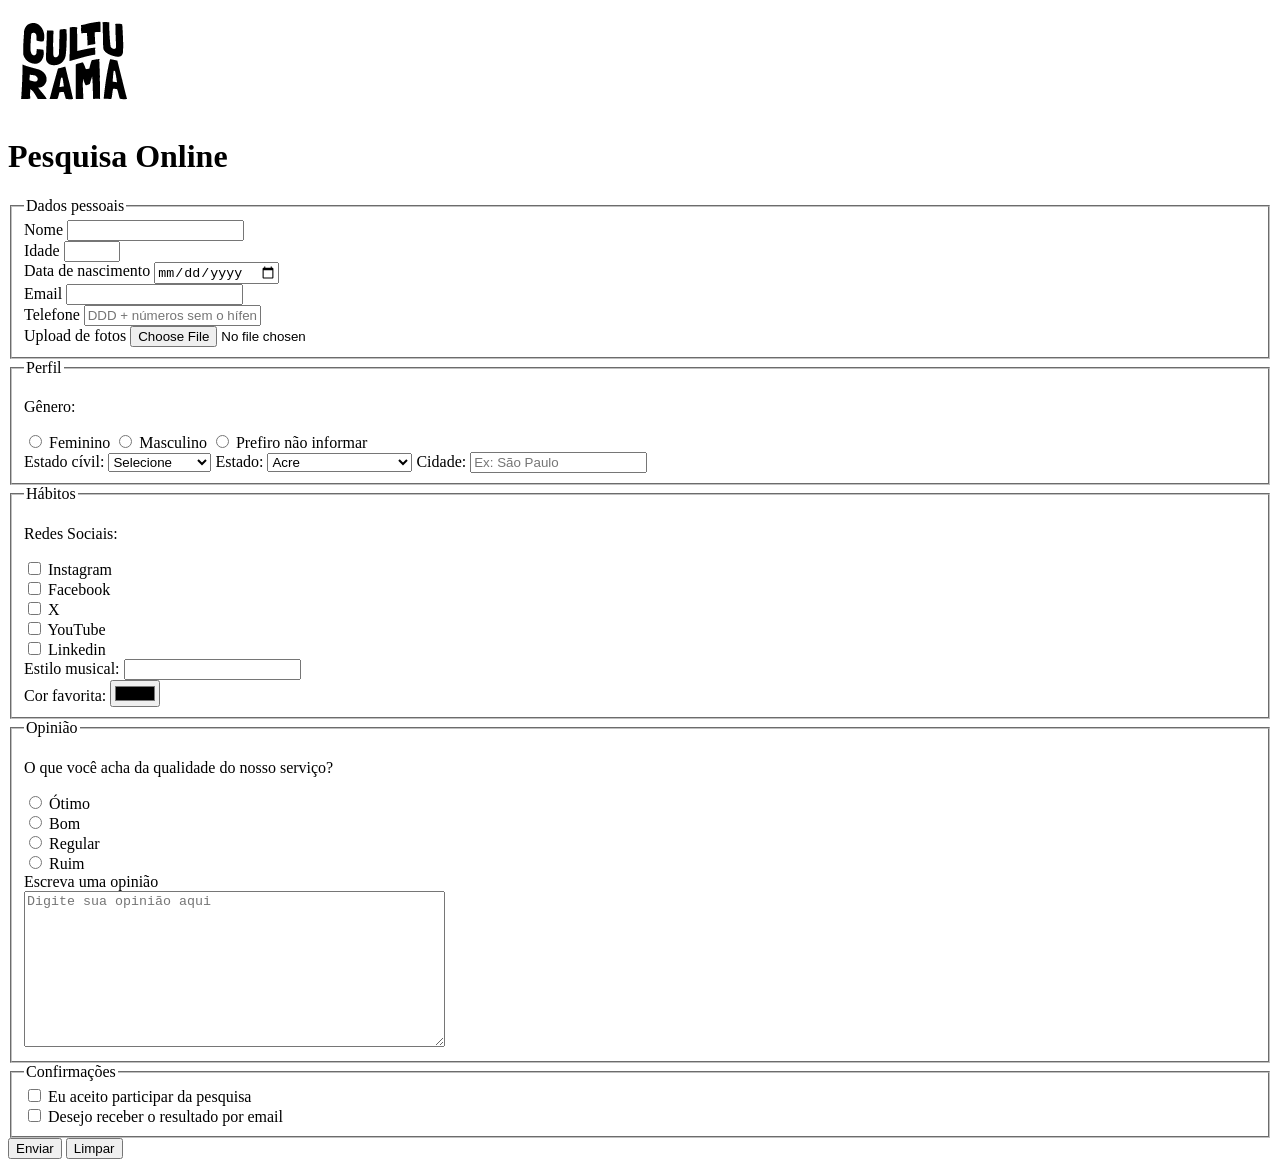
==== index.html @ f72132d5 "Adiciona familias de fontes" ====
<!DOCTYPE html>
<html lang="pt-br">

<head>
    <meta charset="UTF-8">
    <meta name="viewport" content="width=device-width, initial-scale=1.0">
    <link rel="icon" href="img/culturama-favico.png">
    <link rel="stylesheet" href="css/style.css">
    <link rel="preconnect" href="https://fonts.googleapis.com">
    <link rel="preconnect" href="https://fonts.gstatic.com" crossorigin>
    <link href="https://fonts.googleapis.com/css2?family=Fjalla+One&family=Work+Sans&display=swap" rel="stylesheet">
    <title>Pesquisa Cultura</title>
</head>

<body>
    <header>
        <img src="img/logo-culturama.png" alt="logo culturama">
        <h1>Pesquisa Online</h1>
    </header>
    <section>
        <form action="" method="get">
            <fieldset>
                <legend>Dados pessoais</legend>
                <label for="name">Nome</label>
                <input id="name" type="text" name="userName" required>
                <br>
                <label for="age">Idade</label>
                <input id="age" type="number" name="userAge" min="12" max="100" required>
                <br>
                <label for="brithDate">Data de nascimento</label>
                <input id="brithDate" type="date" name="userBrithDate">
                <br>
                <label for="email">Email</label>
                <input id="email" type="email" name="userEmail" required>
                <br>
                <label for="phoneNumber">Telefone</label>
                <input id="phoneNumber" type="tel" name="userPhoneNummber" pattern="[0-9] {11}"
                    placeholder="DDD + números sem o hífen e espaço">
                <br>
                <label for="image">Upload de fotos</label>
                <input id="image" type="file" accept="image/*" name="userImage">
                <br>
            </fieldset>

            <fieldset>
                <legend>Perfil</legend>

                <p>Gênero:</p>
                <input id="fem" type="radio" name="userGender" value="Feminino">
                <label for="fem">Feminino</label>

                <input id="masc" type="radio" name="userGender" value="Masculino">
                <label for="masc">Masculino</label>

                <input id="notInformed" type="radio" name="userGender" value="notInformed">
                <label for="notInformed">Prefiro não informar</label>
                <br>

                <label for="marialStatus">Estado cívil:</label>
                <select id="marialStatus" name="userMarialStatus">
                    <option value="notInformed">Selecione</option>
                    <option value="casado">Casado</option>
                    <option value="solteiro">Solteiro</option>
                    <option value="uniao estavel">União estavel</option>
                    <option value="divorciado">Divorciado</option>
                </select>
                <label for="state">Estado:</label>
                <select id="state" name="userState" required>
                    <option value="acre">Acre</option>
                    <option value="alagoas">Alagoas</option>
                    <option value="amapa">Amapá</option>
                    <option value="amazonas">Amazonas</option>
                    <option value="bahia">Bahia</option>
                    <option value="ceara">Ceará</option>
                    <option value="distritoFederal">Distrito Federal</option>
                    <option value="espiritoSanto">Espirito Santo</option>
                    <option value="goias">Goiás</option>
                    <option value="maranhao">Maranhão</option>
                    <option value="matoGrossoDoSul">Mato Grosso do Sul</option>
                    <option value="matoGrosso">Mato Grosso</option>
                    <option value="minasGerais">Minas Gerais</option>
                    <option value="para">Pará</option>
                    <option value="paraiba">Paraíba</option>
                    <option value="parana">Paraná</option>
                    <option value="pernambuco">Pernambuco</option>
                    <option value="piaui">Piauí</option>
                    <option value="rioDeJaneiro">Rio de Janeiro</option>
                    <option value="rioGrandeDoNorte">Rio Grande do Norte</option>
                    <option value="rioGrandeDoSul">Rio Grande do Sul</option>
                    <option value="rondonia">Rondônia</option>
                    <option value="roraima">Roraima</option>
                    <option value="santaCatarina">Santa Catarina</option>
                    <option value="saoPaulo">São Paulo</option>
                    <option value="sergipe">Sergipe</option>
                    <option value="tocantins">Tocantins</option>
                </select>

                <label for="city">Cidade:</label>
                <input id="city" type="text" id="userCity" name="userCity" autocomplete="address-level2"
                    placeholder="Ex: São Paulo" />
            </fieldset>

            <fieldset>
                <legend>Hábitos</legend>
                <p>Redes Sociais:</p>
                <input id="instagram" type="checkbox" name="social" value="instagram">
                <label for="instagram">Instagram</label>
                <br>
                <input id="facebook" type="checkbox" name="social" value="facebook">
                <label for="facebook">Facebook</label>
                <br>
                <input id="x" type="checkbox" name="social" value="x">
                <label for="x">X</label>
                <br>
                <input id="youTube" type="checkbox" name="social" value="youTube">
                <label for="youTube">YouTube</label>
                <br>
                <input id="linkedin" type="checkbox" name="social" value="linkedin">
                <label for="linkedin">Linkedin</label>
                <br>
                <label for="musicSytle">Estilo musical:</label>
                <input list="sytleTypes" id="musicSytle" type="text" name="userMusicSytle">
                <datalist id="sytleTypes">
                    <option value="Rock"></option>
                    <option value="Lofi"></option>
                    <option value="Pop"></option>
                    <option value="Samba"></option>
                </datalist>
                <br>
                <label for="favoriteColor">Cor favorita:</label>
                <input type="color" name="userFavoriteColor" id="favoriteColor">
            </fieldset>

            <fieldset>
                <legend>Opinião</legend>
                <p>O que você acha da qualidade do nosso serviço?</p>
                <input id="great" type="radio" name="userOpinion" value="Otimo">
                <label for="great">Ótimo</label>
                <br>
                <input id="good" type="radio" name="userOpinion" value="Bom">
                <label for="good">Bom</label>
                <br>
                <input id="regular" type="radio" name="userOpinion" value="Regular">
                <label for="regular">Regular</label><br>
                <input id="bad" type="radio" name="userOpinion" value="Ruim">
                <label for="bad">Ruim</label>
                <br>
                <label for="opinion">Escreva uma opinião</label>
                <br>
                <textarea name="userOpinion" id="opinion" rows="10" cols="50"
                    placeholder="Digite sua opinião aqui"></textarea>
            </fieldset>

            <fieldset>
                <legend>Confirmações</legend>
                <input type="checkbox" name="userLgpd" id="userLgpdTerm" value="accepted" required>
                <label for="userLgpdTerm">Eu aceito participar da pesquisa</label>
                <br>
                <input type="checkbox" name="getResult" id="userGetResult" value="accepted">
                <label for="userGetResult">Desejo receber o resultado por email</label>
            </fieldset>

            <button title="submit">Enviar</button>
            <button title="reset">Limpar</button>
        </form>
    </section>
</body>

</html>
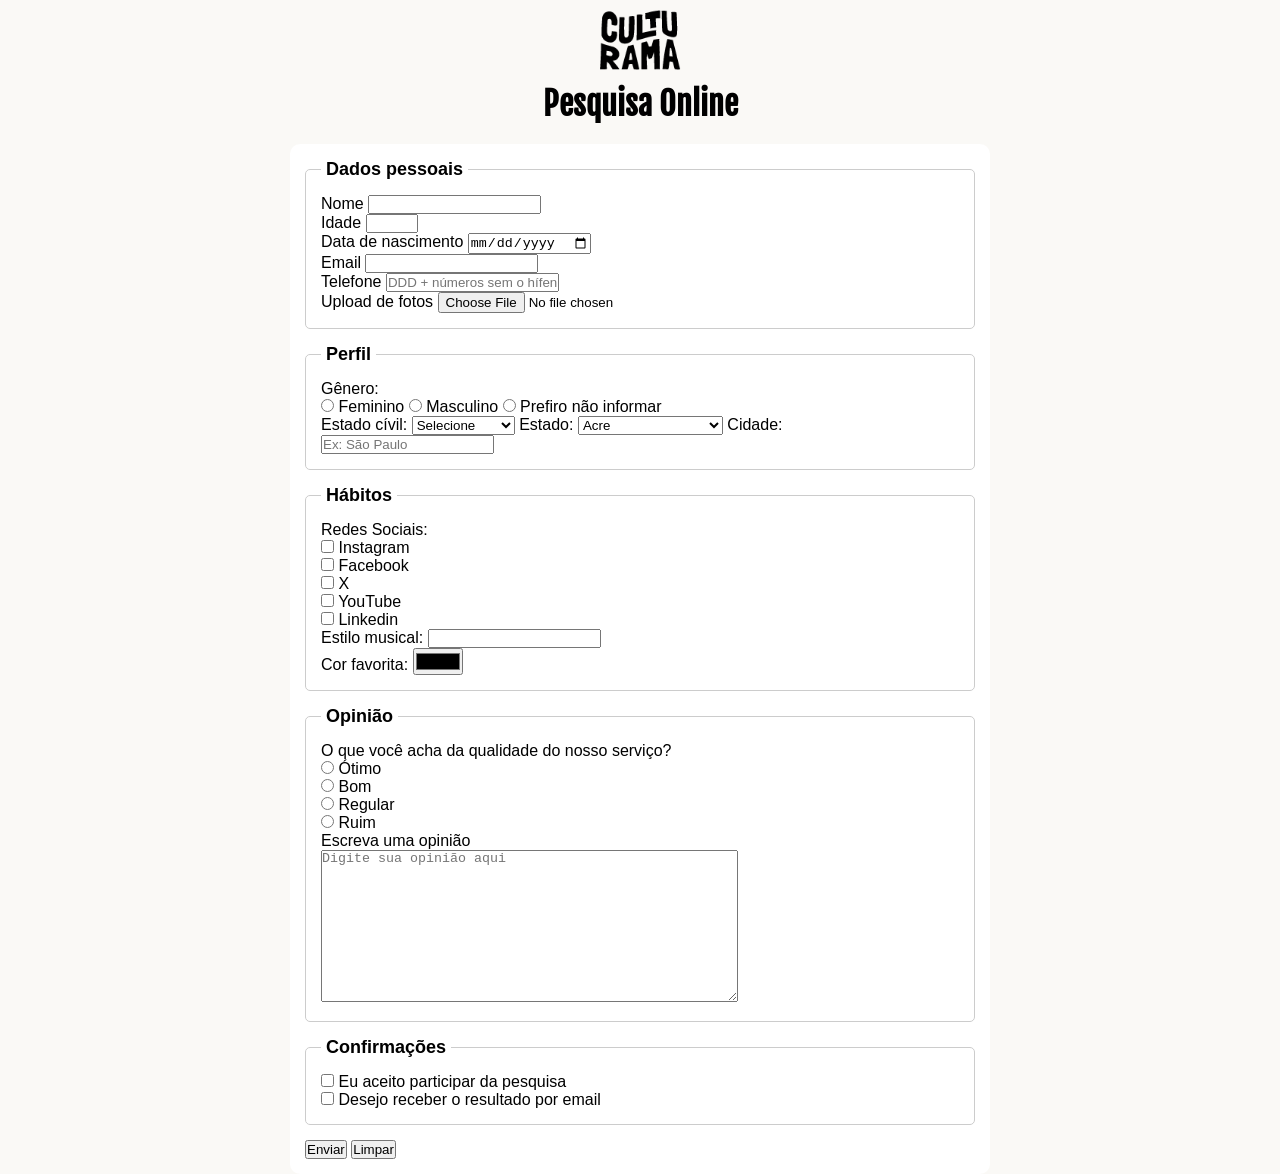
==== commit b9d495ac: "Estiliza o html" ====
--- a/index.html
+++ b/index.html
@@ -13,157 +13,159 @@
 </head>
 
 <body>
-    <header>
-        <img src="img/logo-culturama.png" alt="logo culturama">
-        <h1>Pesquisa Online</h1>
-    </header>
-    <section>
-        <form action="" method="get">
-            <fieldset>
-                <legend>Dados pessoais</legend>
-                <label for="name">Nome</label>
-                <input id="name" type="text" name="userName" required>
-                <br>
-                <label for="age">Idade</label>
-                <input id="age" type="number" name="userAge" min="12" max="100" required>
-                <br>
-                <label for="brithDate">Data de nascimento</label>
-                <input id="brithDate" type="date" name="userBrithDate">
-                <br>
-                <label for="email">Email</label>
-                <input id="email" type="email" name="userEmail" required>
-                <br>
-                <label for="phoneNumber">Telefone</label>
-                <input id="phoneNumber" type="tel" name="userPhoneNummber" pattern="[0-9] {11}"
-                    placeholder="DDD + números sem o hífen e espaço">
-                <br>
-                <label for="image">Upload de fotos</label>
-                <input id="image" type="file" accept="image/*" name="userImage">
-                <br>
-            </fieldset>
+    <main>
+        <header>
+            <img src="img/logo-culturama.png" alt="logo culturama">
+            <h1>Pesquisa Online</h1>
+        </header>
+        <section>
+            <form action="" method="get">
+                <fieldset>
+                    <legend>Dados pessoais</legend>
+                    <label for="name">Nome</label>
+                    <input id="name" type="text" name="userName" required>
+                    <br>
+                    <label for="age">Idade</label>
+                    <input id="age" type="number" name="userAge" min="12" max="100" required>
+                    <br>
+                    <label for="brithDate">Data de nascimento</label>
+                    <input id="brithDate" type="date" name="userBrithDate">
+                    <br>
+                    <label for="email">Email</label>
+                    <input id="email" type="email" name="userEmail" required>
+                    <br>
+                    <label for="phoneNumber">Telefone</label>
+                    <input id="phoneNumber" type="tel" name="userPhoneNummber" pattern="[0-9] {11}"
+                        placeholder="DDD + números sem o hífen e espaço">
+                    <br>
+                    <label for="image">Upload de fotos</label>
+                    <input id="image" type="file" accept="image/*" name="userImage">
+                    <br>
+                </fieldset>
 
-            <fieldset>
-                <legend>Perfil</legend>
+                <fieldset>
+                    <legend>Perfil</legend>
 
-                <p>Gênero:</p>
-                <input id="fem" type="radio" name="userGender" value="Feminino">
-                <label for="fem">Feminino</label>
+                    <p>Gênero:</p>
+                    <input id="fem" type="radio" name="userGender" value="Feminino">
+                    <label for="fem">Feminino</label>
 
-                <input id="masc" type="radio" name="userGender" value="Masculino">
-                <label for="masc">Masculino</label>
+                    <input id="masc" type="radio" name="userGender" value="Masculino">
+                    <label for="masc">Masculino</label>
 
-                <input id="notInformed" type="radio" name="userGender" value="notInformed">
-                <label for="notInformed">Prefiro não informar</label>
-                <br>
+                    <input id="notInformed" type="radio" name="userGender" value="notInformed">
+                    <label for="notInformed">Prefiro não informar</label>
+                    <br>
 
-                <label for="marialStatus">Estado cívil:</label>
-                <select id="marialStatus" name="userMarialStatus">
-                    <option value="notInformed">Selecione</option>
-                    <option value="casado">Casado</option>
-                    <option value="solteiro">Solteiro</option>
-                    <option value="uniao estavel">União estavel</option>
-                    <option value="divorciado">Divorciado</option>
-                </select>
-                <label for="state">Estado:</label>
-                <select id="state" name="userState" required>
-                    <option value="acre">Acre</option>
-                    <option value="alagoas">Alagoas</option>
-                    <option value="amapa">Amapá</option>
-                    <option value="amazonas">Amazonas</option>
-                    <option value="bahia">Bahia</option>
-                    <option value="ceara">Ceará</option>
-                    <option value="distritoFederal">Distrito Federal</option>
-                    <option value="espiritoSanto">Espirito Santo</option>
-                    <option value="goias">Goiás</option>
-                    <option value="maranhao">Maranhão</option>
-                    <option value="matoGrossoDoSul">Mato Grosso do Sul</option>
-                    <option value="matoGrosso">Mato Grosso</option>
-                    <option value="minasGerais">Minas Gerais</option>
-                    <option value="para">Pará</option>
-                    <option value="paraiba">Paraíba</option>
-                    <option value="parana">Paraná</option>
-                    <option value="pernambuco">Pernambuco</option>
-                    <option value="piaui">Piauí</option>
-                    <option value="rioDeJaneiro">Rio de Janeiro</option>
-                    <option value="rioGrandeDoNorte">Rio Grande do Norte</option>
-                    <option value="rioGrandeDoSul">Rio Grande do Sul</option>
-                    <option value="rondonia">Rondônia</option>
-                    <option value="roraima">Roraima</option>
-                    <option value="santaCatarina">Santa Catarina</option>
-                    <option value="saoPaulo">São Paulo</option>
-                    <option value="sergipe">Sergipe</option>
-                    <option value="tocantins">Tocantins</option>
-                </select>
+                    <label for="marialStatus">Estado cívil:</label>
+                    <select id="marialStatus" name="userMarialStatus">
+                        <option value="notInformed">Selecione</option>
+                        <option value="casado">Casado</option>
+                        <option value="solteiro">Solteiro</option>
+                        <option value="uniao estavel">União estavel</option>
+                        <option value="divorciado">Divorciado</option>
+                    </select>
+                    <label for="state">Estado:</label>
+                    <select id="state" name="userState" required>
+                        <option value="acre">Acre</option>
+                        <option value="alagoas">Alagoas</option>
+                        <option value="amapa">Amapá</option>
+                        <option value="amazonas">Amazonas</option>
+                        <option value="bahia">Bahia</option>
+                        <option value="ceara">Ceará</option>
+                        <option value="distritoFederal">Distrito Federal</option>
+                        <option value="espiritoSanto">Espirito Santo</option>
+                        <option value="goias">Goiás</option>
+                        <option value="maranhao">Maranhão</option>
+                        <option value="matoGrossoDoSul">Mato Grosso do Sul</option>
+                        <option value="matoGrosso">Mato Grosso</option>
+                        <option value="minasGerais">Minas Gerais</option>
+                        <option value="para">Pará</option>
+                        <option value="paraiba">Paraíba</option>
+                        <option value="parana">Paraná</option>
+                        <option value="pernambuco">Pernambuco</option>
+                        <option value="piaui">Piauí</option>
+                        <option value="rioDeJaneiro">Rio de Janeiro</option>
+                        <option value="rioGrandeDoNorte">Rio Grande do Norte</option>
+                        <option value="rioGrandeDoSul">Rio Grande do Sul</option>
+                        <option value="rondonia">Rondônia</option>
+                        <option value="roraima">Roraima</option>
+                        <option value="santaCatarina">Santa Catarina</option>
+                        <option value="saoPaulo">São Paulo</option>
+                        <option value="sergipe">Sergipe</option>
+                        <option value="tocantins">Tocantins</option>
+                    </select>
 
-                <label for="city">Cidade:</label>
-                <input id="city" type="text" id="userCity" name="userCity" autocomplete="address-level2"
-                    placeholder="Ex: São Paulo" />
-            </fieldset>
+                    <label for="city">Cidade:</label>
+                    <input id="city" type="text" id="userCity" name="userCity" autocomplete="address-level2"
+                        placeholder="Ex: São Paulo" />
+                </fieldset>
 
-            <fieldset>
-                <legend>Hábitos</legend>
-                <p>Redes Sociais:</p>
-                <input id="instagram" type="checkbox" name="social" value="instagram">
-                <label for="instagram">Instagram</label>
-                <br>
-                <input id="facebook" type="checkbox" name="social" value="facebook">
-                <label for="facebook">Facebook</label>
-                <br>
-                <input id="x" type="checkbox" name="social" value="x">
-                <label for="x">X</label>
-                <br>
-                <input id="youTube" type="checkbox" name="social" value="youTube">
-                <label for="youTube">YouTube</label>
-                <br>
-                <input id="linkedin" type="checkbox" name="social" value="linkedin">
-                <label for="linkedin">Linkedin</label>
-                <br>
-                <label for="musicSytle">Estilo musical:</label>
-                <input list="sytleTypes" id="musicSytle" type="text" name="userMusicSytle">
-                <datalist id="sytleTypes">
-                    <option value="Rock"></option>
-                    <option value="Lofi"></option>
-                    <option value="Pop"></option>
-                    <option value="Samba"></option>
-                </datalist>
-                <br>
-                <label for="favoriteColor">Cor favorita:</label>
-                <input type="color" name="userFavoriteColor" id="favoriteColor">
-            </fieldset>
+                <fieldset>
+                    <legend>Hábitos</legend>
+                    <p>Redes Sociais:</p>
+                    <input id="instagram" type="checkbox" name="social" value="instagram">
+                    <label for="instagram">Instagram</label>
+                    <br>
+                    <input id="facebook" type="checkbox" name="social" value="facebook">
+                    <label for="facebook">Facebook</label>
+                    <br>
+                    <input id="x" type="checkbox" name="social" value="x">
+                    <label for="x">X</label>
+                    <br>
+                    <input id="youTube" type="checkbox" name="social" value="youTube">
+                    <label for="youTube">YouTube</label>
+                    <br>
+                    <input id="linkedin" type="checkbox" name="social" value="linkedin">
+                    <label for="linkedin">Linkedin</label>
+                    <br>
+                    <label for="musicSytle">Estilo musical:</label>
+                    <input list="sytleTypes" id="musicSytle" type="text" name="userMusicSytle">
+                    <datalist id="sytleTypes">
+                        <option value="Rock"></option>
+                        <option value="Lofi"></option>
+                        <option value="Pop"></option>
+                        <option value="Samba"></option>
+                    </datalist>
+                    <br>
+                    <label for="favoriteColor">Cor favorita:</label>
+                    <input type="color" name="userFavoriteColor" id="favoriteColor">
+                </fieldset>
 
-            <fieldset>
-                <legend>Opinião</legend>
-                <p>O que você acha da qualidade do nosso serviço?</p>
-                <input id="great" type="radio" name="userOpinion" value="Otimo">
-                <label for="great">Ótimo</label>
-                <br>
-                <input id="good" type="radio" name="userOpinion" value="Bom">
-                <label for="good">Bom</label>
-                <br>
-                <input id="regular" type="radio" name="userOpinion" value="Regular">
-                <label for="regular">Regular</label><br>
-                <input id="bad" type="radio" name="userOpinion" value="Ruim">
-                <label for="bad">Ruim</label>
-                <br>
-                <label for="opinion">Escreva uma opinião</label>
-                <br>
-                <textarea name="userOpinion" id="opinion" rows="10" cols="50"
-                    placeholder="Digite sua opinião aqui"></textarea>
-            </fieldset>
+                <fieldset>
+                    <legend>Opinião</legend>
+                    <p>O que você acha da qualidade do nosso serviço?</p>
+                    <input id="great" type="radio" name="userOpinion" value="Otimo">
+                    <label for="great">Ótimo</label>
+                    <br>
+                    <input id="good" type="radio" name="userOpinion" value="Bom">
+                    <label for="good">Bom</label>
+                    <br>
+                    <input id="regular" type="radio" name="userOpinion" value="Regular">
+                    <label for="regular">Regular</label><br>
+                    <input id="bad" type="radio" name="userOpinion" value="Ruim">
+                    <label for="bad">Ruim</label>
+                    <br>
+                    <label for="opinion">Escreva uma opinião</label>
+                    <br>
+                    <textarea name="userOpinion" id="opinion" rows="10" cols="50"
+                        placeholder="Digite sua opinião aqui"></textarea>
+                </fieldset>
 
-            <fieldset>
-                <legend>Confirmações</legend>
-                <input type="checkbox" name="userLgpd" id="userLgpdTerm" value="accepted" required>
-                <label for="userLgpdTerm">Eu aceito participar da pesquisa</label>
-                <br>
-                <input type="checkbox" name="getResult" id="userGetResult" value="accepted">
-                <label for="userGetResult">Desejo receber o resultado por email</label>
-            </fieldset>
+                <fieldset>
+                    <legend>Confirmações</legend>
+                    <input type="checkbox" name="userLgpd" id="userLgpdTerm" value="accepted" required>
+                    <label for="userLgpdTerm">Eu aceito participar da pesquisa</label>
+                    <br>
+                    <input type="checkbox" name="getResult" id="userGetResult" value="accepted">
+                    <label for="userGetResult">Desejo receber o resultado por email</label>
+                </fieldset>
 
-            <button title="submit">Enviar</button>
-            <button title="reset">Limpar</button>
-        </form>
-    </section>
+                <button title="submit">Enviar</button>
+                <button title="reset">Limpar</button>
+            </form>
+        </section>
+    </main>
 </body>
 
 </html>
--- a/css/style.css
+++ b/css/style.css
@@ -0,0 +1,48 @@
+* {
+    padding: 0;
+    margin: 0;
+    box-sizing: border-box;
+}
+
+body {
+    background-color: #FAF9F6;
+    font-family: "Work Sans", sans-serif;
+}
+
+main {
+    width: 100%;
+    max-width: 700px;
+    margin: 0 auto;
+}
+
+header {
+    text-align: center;
+    margin-bottom: 20px;
+}
+
+img {
+    width: 100px;
+}
+
+h1 {
+    font-family: "Fjalla One", sans-serif;
+}
+
+form {
+    background-color: #ffffff;
+    padding: 15px;
+    border-radius: 10px;
+}
+
+fieldset {
+    padding: 15px;
+    border: 1px solid #cccccc;
+    border-radius: 5px;
+    margin-bottom: 15px;
+}
+
+legend {
+    font-weight: bold;
+    font-size: 18px;
+    padding: 0 5px;
+}
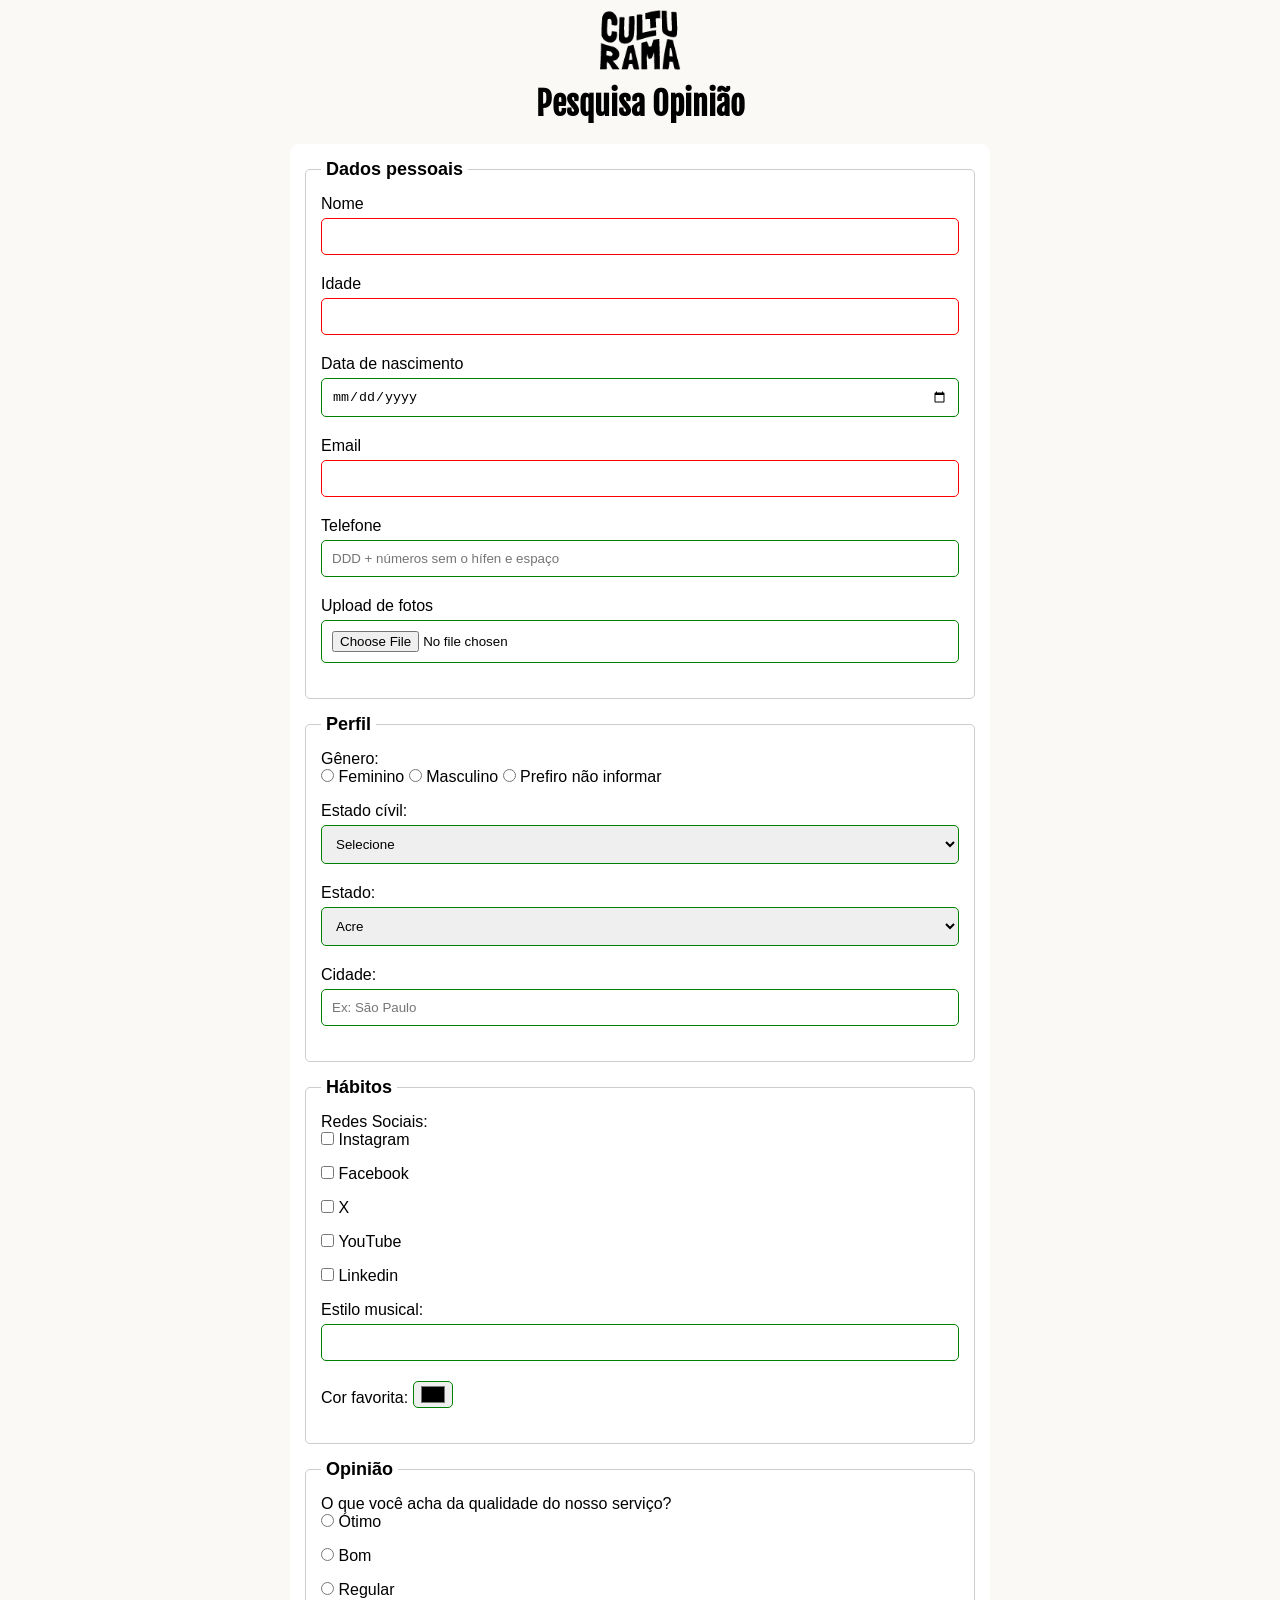
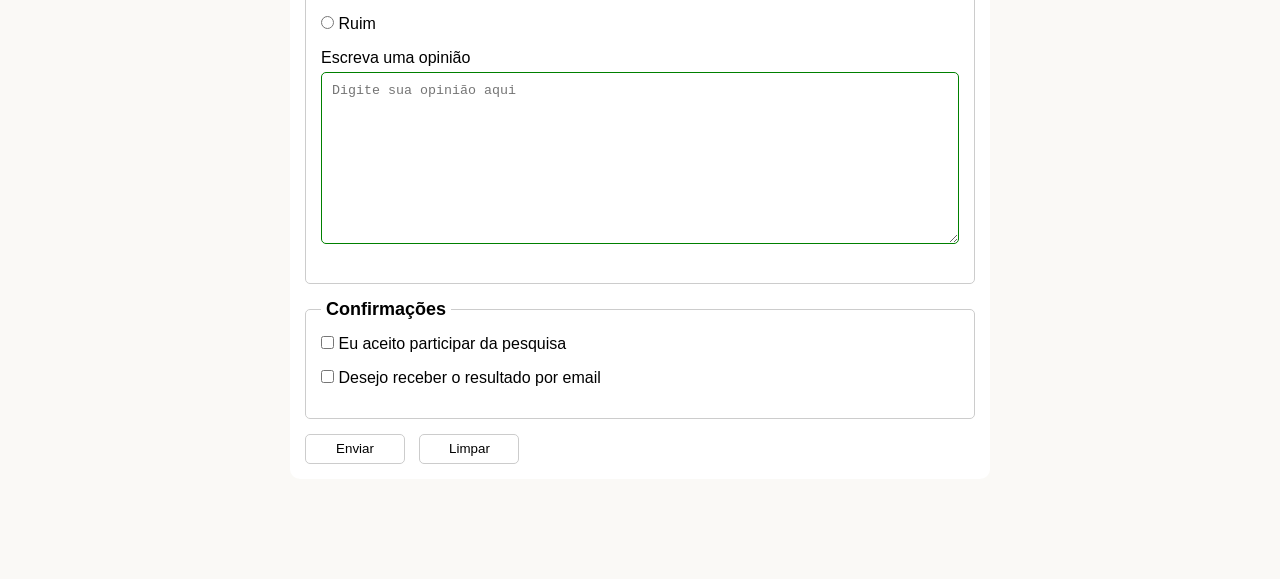
==== commit f3d26025: "Estiliza input, select, textarea e button" ====
--- a/index.html
+++ b/index.html
@@ -15,156 +15,156 @@
 <body>
     <main>
         <header>
-            <img src="img/logo-culturama.png" alt="logo culturama">
-            <h1>Pesquisa Online</h1>
-        </header>
-        <section>
-            <form action="" method="get">
-                <fieldset>
-                    <legend>Dados pessoais</legend>
-                    <label for="name">Nome</label>
-                    <input id="name" type="text" name="userName" required>
-                    <br>
-                    <label for="age">Idade</label>
-                    <input id="age" type="number" name="userAge" min="12" max="100" required>
-                    <br>
-                    <label for="brithDate">Data de nascimento</label>
-                    <input id="brithDate" type="date" name="userBrithDate">
-                    <br>
-                    <label for="email">Email</label>
-                    <input id="email" type="email" name="userEmail" required>
-                    <br>
-                    <label for="phoneNumber">Telefone</label>
-                    <input id="phoneNumber" type="tel" name="userPhoneNummber" pattern="[0-9] {11}"
-                        placeholder="DDD + números sem o hífen e espaço">
-                    <br>
-                    <label for="image">Upload de fotos</label>
-                    <input id="image" type="file" accept="image/*" name="userImage">
-                    <br>
-                </fieldset>
+        <img src="img/logo-culturama.png" alt="logo culturama">
+        <h1>Pesquisa Opinião</h1>
+    </header>
+    <section>
+        <form action="" method="get">
+            <fieldset>
+                <legend>Dados pessoais</legend>
+                <label for="name">Nome</label>
+                <input id="name" type="text" name="userName" required>
+                <br>
+                <label for="age">Idade</label>
+                <input id="age" type="number" name="userAge" min="12" max="100" required>
+                <br>
+                <label for="brithDate">Data de nascimento</label>
+                <input id="brithDate" type="date" name="userBrithDate">
+                <br>
+                <label for="email">Email</label>
+                <input id="email" type="email" name="userEmail" required>
+                <br>
+                <label for="phoneNumber">Telefone</label>
+                <input id="phoneNumber" type="tel" name="userPhoneNummber" pattern="[0-9] {11}"
+                    placeholder="DDD + números sem o hífen e espaço">
+                <br>
+                <label for="image">Upload de fotos</label>
+                <input id="image" type="file" accept="image/*" name="userImage">
+                <br>
+            </fieldset>
 
-                <fieldset>
-                    <legend>Perfil</legend>
+            <fieldset>
+                <legend>Perfil</legend>
 
-                    <p>Gênero:</p>
-                    <input id="fem" type="radio" name="userGender" value="Feminino">
-                    <label for="fem">Feminino</label>
+                <p>Gênero:</p>
+                <input id="fem" type="radio" name="userGender" value="Feminino">
+                <label for="fem">Feminino</label>
 
-                    <input id="masc" type="radio" name="userGender" value="Masculino">
-                    <label for="masc">Masculino</label>
+                <input id="masc" type="radio" name="userGender" value="Masculino">
+                <label for="masc">Masculino</label>
 
-                    <input id="notInformed" type="radio" name="userGender" value="notInformed">
-                    <label for="notInformed">Prefiro não informar</label>
-                    <br>
+                <input id="notInformed" type="radio" name="userGender" value="notInformed">
+                <label for="notInformed">Prefiro não informar</label>
+                <br>
 
-                    <label for="marialStatus">Estado cívil:</label>
-                    <select id="marialStatus" name="userMarialStatus">
-                        <option value="notInformed">Selecione</option>
-                        <option value="casado">Casado</option>
-                        <option value="solteiro">Solteiro</option>
-                        <option value="uniao estavel">União estavel</option>
-                        <option value="divorciado">Divorciado</option>
-                    </select>
-                    <label for="state">Estado:</label>
-                    <select id="state" name="userState" required>
-                        <option value="acre">Acre</option>
-                        <option value="alagoas">Alagoas</option>
-                        <option value="amapa">Amapá</option>
-                        <option value="amazonas">Amazonas</option>
-                        <option value="bahia">Bahia</option>
-                        <option value="ceara">Ceará</option>
-                        <option value="distritoFederal">Distrito Federal</option>
-                        <option value="espiritoSanto">Espirito Santo</option>
-                        <option value="goias">Goiás</option>
-                        <option value="maranhao">Maranhão</option>
-                        <option value="matoGrossoDoSul">Mato Grosso do Sul</option>
-                        <option value="matoGrosso">Mato Grosso</option>
-                        <option value="minasGerais">Minas Gerais</option>
-                        <option value="para">Pará</option>
-                        <option value="paraiba">Paraíba</option>
-                        <option value="parana">Paraná</option>
-                        <option value="pernambuco">Pernambuco</option>
-                        <option value="piaui">Piauí</option>
-                        <option value="rioDeJaneiro">Rio de Janeiro</option>
-                        <option value="rioGrandeDoNorte">Rio Grande do Norte</option>
-                        <option value="rioGrandeDoSul">Rio Grande do Sul</option>
-                        <option value="rondonia">Rondônia</option>
-                        <option value="roraima">Roraima</option>
-                        <option value="santaCatarina">Santa Catarina</option>
-                        <option value="saoPaulo">São Paulo</option>
-                        <option value="sergipe">Sergipe</option>
-                        <option value="tocantins">Tocantins</option>
-                    </select>
+                <label for="marialStatus">Estado cívil:</label>
+                <select id="marialStatus" name="userMarialStatus">
+                    <option value="notInformed">Selecione</option>
+                    <option value="casado">Casado</option>
+                    <option value="solteiro">Solteiro</option>
+                    <option value="uniao estavel">União estavel</option>
+                    <option value="divorciado">Divorciado</option>
+                </select>
+                <label for="state">Estado:</label>
+                <select id="state" name="userState" required>
+                    <option value="acre">Acre</option>
+                    <option value="alagoas">Alagoas</option>
+                    <option value="amapa">Amapá</option>
+                    <option value="amazonas">Amazonas</option>
+                    <option value="bahia">Bahia</option>
+                    <option value="ceara">Ceará</option>
+                    <option value="distritoFederal">Distrito Federal</option>
+                    <option value="espiritoSanto">Espirito Santo</option>
+                    <option value="goias">Goiás</option>
+                    <option value="maranhao">Maranhão</option>
+                    <option value="matoGrossoDoSul">Mato Grosso do Sul</option>
+                    <option value="matoGrosso">Mato Grosso</option>
+                    <option value="minasGerais">Minas Gerais</option>
+                    <option value="para">Pará</option>
+                    <option value="paraiba">Paraíba</option>
+                    <option value="parana">Paraná</option>
+                    <option value="pernambuco">Pernambuco</option>
+                    <option value="piaui">Piauí</option>
+                    <option value="rioDeJaneiro">Rio de Janeiro</option>
+                    <option value="rioGrandeDoNorte">Rio Grande do Norte</option>
+                    <option value="rioGrandeDoSul">Rio Grande do Sul</option>
+                    <option value="rondonia">Rondônia</option>
+                    <option value="roraima">Roraima</option>
+                    <option value="santaCatarina">Santa Catarina</option>
+                    <option value="saoPaulo">São Paulo</option>
+                    <option value="sergipe">Sergipe</option>
+                    <option value="tocantins">Tocantins</option>
+                </select>
 
-                    <label for="city">Cidade:</label>
-                    <input id="city" type="text" id="userCity" name="userCity" autocomplete="address-level2"
-                        placeholder="Ex: São Paulo" />
-                </fieldset>
+                <label for="city">Cidade:</label>
+                <input id="city" type="text" id="userCity" name="userCity" autocomplete="address-level2"
+                    placeholder="Ex: São Paulo" />
+            </fieldset>
 
-                <fieldset>
-                    <legend>Hábitos</legend>
-                    <p>Redes Sociais:</p>
-                    <input id="instagram" type="checkbox" name="social" value="instagram">
-                    <label for="instagram">Instagram</label>
-                    <br>
-                    <input id="facebook" type="checkbox" name="social" value="facebook">
-                    <label for="facebook">Facebook</label>
-                    <br>
-                    <input id="x" type="checkbox" name="social" value="x">
-                    <label for="x">X</label>
-                    <br>
-                    <input id="youTube" type="checkbox" name="social" value="youTube">
-                    <label for="youTube">YouTube</label>
-                    <br>
-                    <input id="linkedin" type="checkbox" name="social" value="linkedin">
-                    <label for="linkedin">Linkedin</label>
-                    <br>
-                    <label for="musicSytle">Estilo musical:</label>
-                    <input list="sytleTypes" id="musicSytle" type="text" name="userMusicSytle">
-                    <datalist id="sytleTypes">
-                        <option value="Rock"></option>
-                        <option value="Lofi"></option>
-                        <option value="Pop"></option>
-                        <option value="Samba"></option>
-                    </datalist>
-                    <br>
-                    <label for="favoriteColor">Cor favorita:</label>
-                    <input type="color" name="userFavoriteColor" id="favoriteColor">
-                </fieldset>
+            <fieldset>
+                <legend>Hábitos</legend>
+                <p>Redes Sociais:</p>
+                <input id="instagram" type="checkbox" name="social" value="instagram">
+                <label for="instagram">Instagram</label>
+                <br>
+                <input id="facebook" type="checkbox" name="social" value="facebook">
+                <label for="facebook">Facebook</label>
+                <br>
+                <input id="x" type="checkbox" name="social" value="x">
+                <label for="x">X</label>
+                <br>
+                <input id="youTube" type="checkbox" name="social" value="youTube">
+                <label for="youTube">YouTube</label>
+                <br>
+                <input id="linkedin" type="checkbox" name="social" value="linkedin">
+                <label for="linkedin">Linkedin</label>
+                <br>
+                <label for="musicSytle">Estilo musical:</label>
+                <input list="sytleTypes" id="musicSytle" type="text" name="userMusicSytle">
+                <datalist id="sytleTypes">
+                    <option value="Rock"></option>
+                    <option value="Lofi"></option>
+                    <option value="Pop"></option>
+                    <option value="Samba"></option>
+                </datalist>
+                <br>
+                <label for="favoriteColor">Cor favorita:</label>
+                <input type="color" name="userFavoriteColor" id="favoriteColor">
+            </fieldset>
 
-                <fieldset>
-                    <legend>Opinião</legend>
-                    <p>O que você acha da qualidade do nosso serviço?</p>
-                    <input id="great" type="radio" name="userOpinion" value="Otimo">
-                    <label for="great">Ótimo</label>
-                    <br>
-                    <input id="good" type="radio" name="userOpinion" value="Bom">
-                    <label for="good">Bom</label>
-                    <br>
-                    <input id="regular" type="radio" name="userOpinion" value="Regular">
-                    <label for="regular">Regular</label><br>
-                    <input id="bad" type="radio" name="userOpinion" value="Ruim">
-                    <label for="bad">Ruim</label>
-                    <br>
-                    <label for="opinion">Escreva uma opinião</label>
-                    <br>
-                    <textarea name="userOpinion" id="opinion" rows="10" cols="50"
-                        placeholder="Digite sua opinião aqui"></textarea>
-                </fieldset>
+            <fieldset>
+                <legend>Opinião</legend>
+                <p>O que você acha da qualidade do nosso serviço?</p>
+                <input id="great" type="radio" name="userOpinion" value="Otimo">
+                <label for="great">Ótimo</label>
+                <br>
+                <input id="good" type="radio" name="userOpinion" value="Bom">
+                <label for="good">Bom</label>
+                <br>
+                <input id="regular" type="radio" name="userOpinion" value="Regular">
+                <label for="regular">Regular</label><br>
+                <input id="bad" type="radio" name="userOpinion" value="Ruim">
+                <label for="bad">Ruim</label>
+                <br>
+                <label for="opinion">Escreva uma opinião</label>
+                <br>
+                <textarea name="userOpinion" id="opinion" rows="10" cols="50"
+                    placeholder="Digite sua opinião aqui"></textarea>
+            </fieldset>
 
-                <fieldset>
-                    <legend>Confirmações</legend>
-                    <input type="checkbox" name="userLgpd" id="userLgpdTerm" value="accepted" required>
-                    <label for="userLgpdTerm">Eu aceito participar da pesquisa</label>
-                    <br>
-                    <input type="checkbox" name="getResult" id="userGetResult" value="accepted">
-                    <label for="userGetResult">Desejo receber o resultado por email</label>
-                </fieldset>
+            <fieldset>
+                <legend>Confirmações</legend>
+                <input type="checkbox" name="userLgpd" id="userLgpdTerm" value="accepted" required>
+                <label for="userLgpdTerm">Eu aceito participar da pesquisa</label>
+                <br>
+                <input type="checkbox" name="getResult" id="userGetResult" value="accepted">
+                <label for="userGetResult">Desejo receber o resultado por email</label>
+            </fieldset>
 
-                <button title="submit">Enviar</button>
-                <button title="reset">Limpar</button>
-            </form>
-        </section>
+            <button title="submit">Enviar</button>
+            <button title="reset">Limpar</button>
+        </form>
+    </section>
     </main>
 </body>
 
--- a/css/style.css
+++ b/css/style.css
@@ -32,6 +32,7 @@
     background-color: #ffffff;
     padding: 15px;
     border-radius: 10px;
+    margin-bottom: 100px;
 }
 
 fieldset {
@@ -45,4 +46,65 @@
     font-weight: bold;
     font-size: 18px;
     padding: 0 5px;
+}
+
+label {
+    display: inline-block;
+    margin-bottom: 5px;
+}
+
+input,
+select,
+textarea {
+    width: 100%;
+    padding: 10px;
+    margin-bottom: 20px;
+    border: 1px solid #cccccc;
+    border-radius: 5px;
+}
+
+textarea {
+    min-height: 100px;
+}
+
+input[type="radio"],
+input[type="checkbox"] {
+    width: auto;
+}
+
+input[type="color"] {
+    width: 40px;
+    padding: 0 5px;
+}
+
+input:invalid,
+select:invalid,
+textarea:invalid {
+    border-color: red;
+}
+
+input:valid,
+select:valid,
+textarea:valid {
+    border-color: green;
+}
+
+button {
+    width: 100px;
+    height: 30px;
+    margin-right: 10px;
+    background-color: #ffffff;
+    border: 1px solid #cccccc;
+    border-radius: 5px;
+    cursor: pointer;
+}
+
+button:hover {
+    background-color: green;
+    color: #ffffff;
+}
+
+button[type="reset"]:hover {
+    background-color: orangered;
+    color: #ffffff;
 }
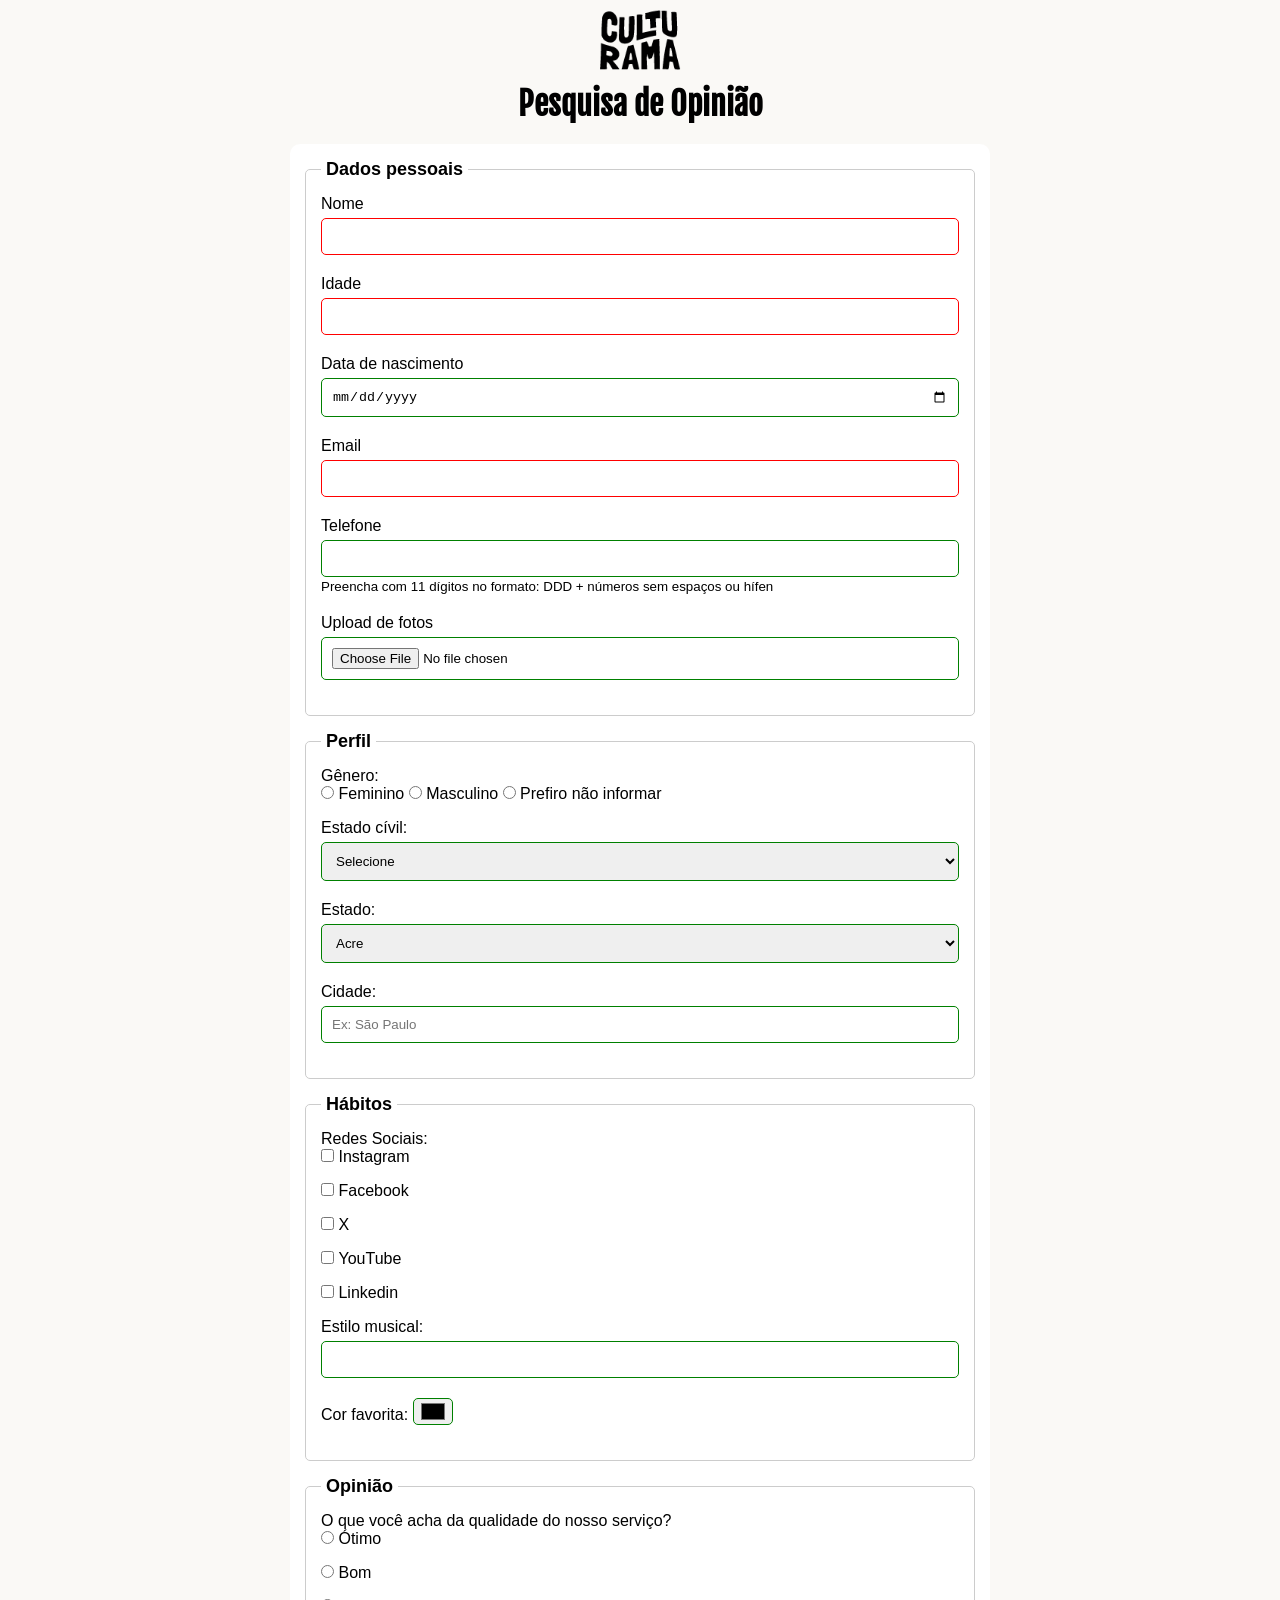
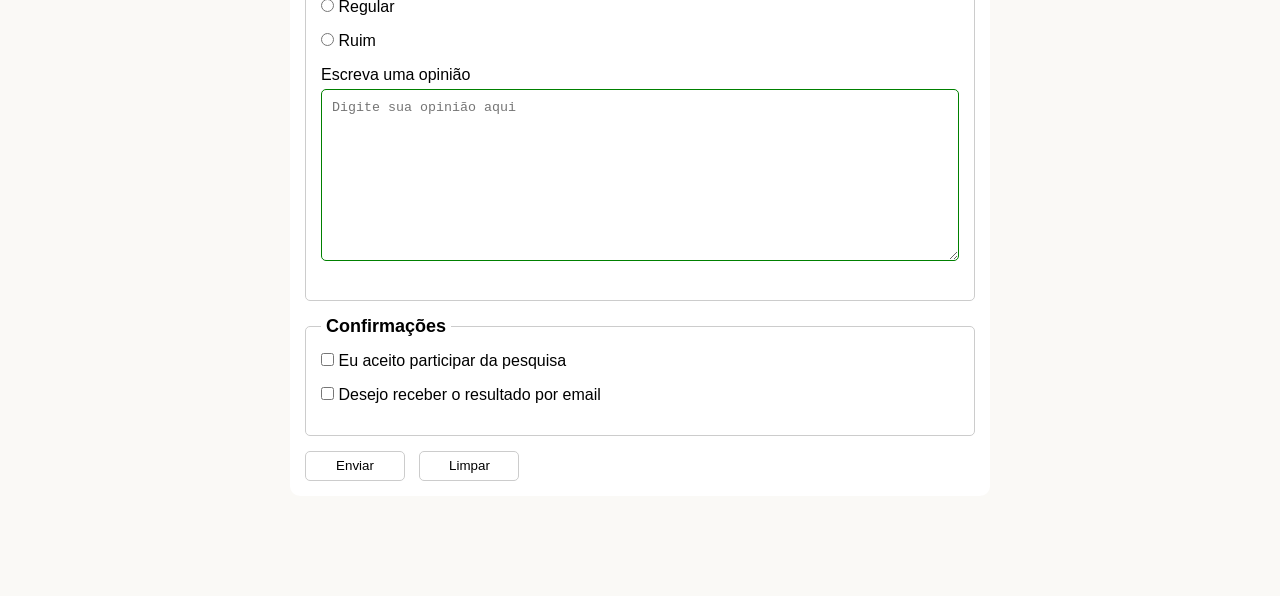
==== commit 52cdaed4: "Adiciona aria ao campo de telefone" ====
--- a/index.html
+++ b/index.html
@@ -15,156 +15,157 @@
 <body>
     <main>
         <header>
-        <img src="img/logo-culturama.png" alt="logo culturama">
-        <h1>Pesquisa Opinião</h1>
-    </header>
-    <section>
-        <form action="" method="get">
-            <fieldset>
-                <legend>Dados pessoais</legend>
-                <label for="name">Nome</label>
-                <input id="name" type="text" name="userName" required>
-                <br>
-                <label for="age">Idade</label>
-                <input id="age" type="number" name="userAge" min="12" max="100" required>
-                <br>
-                <label for="brithDate">Data de nascimento</label>
-                <input id="brithDate" type="date" name="userBrithDate">
-                <br>
-                <label for="email">Email</label>
-                <input id="email" type="email" name="userEmail" required>
-                <br>
-                <label for="phoneNumber">Telefone</label>
-                <input id="phoneNumber" type="tel" name="userPhoneNummber" pattern="[0-9] {11}"
-                    placeholder="DDD + números sem o hífen e espaço">
-                <br>
-                <label for="image">Upload de fotos</label>
-                <input id="image" type="file" accept="image/*" name="userImage">
-                <br>
-            </fieldset>
+            <img src="img/logo-culturama.png" alt="logo culturama">
+            <h1>Pesquisa de Opinião</h1>
+        </header>
+        <section>
+            <form action="sucesso.html" method="get">
+                <fieldset>
+                    <legend>Dados pessoais</legend>
+                    <label for="name">Nome</label>
+                    <input id="name" type="text" name="userName" required>
+                    <br>
+                    <label for="age">Idade</label>
+                    <input id="age" type="number" name="userAge" min="12" max="100" required>
+                    <br>
+                    <label for="brithDate">Data de nascimento</label>
+                    <input id="brithDate" type="date" name="userBrithDate">
+                    <br>
+                    <label for="email">Email</label>
+                    <input id="email" type="email" name="userEmail" required>
+                    <br>
+                    <label for="phoneNumber">Telefone</label>
+                    <input id="phoneNumber" type="tel" name="userPhoneNummber" pattern="[0-9]{11}"
+                        aria-describedby="phoneHelp">
+                    <small id="phoneHelp">Preencha com 11 dígitos no formato: DDD + números sem espaços ou hífen</small>
+                    <br>
+                    <label for="image">Upload de fotos</label>
+                    <input id="image" type="file" accept="image/*" name="userImage">
+                    <br>
+                </fieldset>
 
-            <fieldset>
-                <legend>Perfil</legend>
+                <fieldset>
+                    <legend>Perfil</legend>
 
-                <p>Gênero:</p>
-                <input id="fem" type="radio" name="userGender" value="Feminino">
-                <label for="fem">Feminino</label>
+                    <p>Gênero:</p>
+                    <input id="fem" type="radio" name="userGender" value="Feminino">
+                    <label for="fem">Feminino</label>
 
-                <input id="masc" type="radio" name="userGender" value="Masculino">
-                <label for="masc">Masculino</label>
+                    <input id="masc" type="radio" name="userGender" value="Masculino">
+                    <label for="masc">Masculino</label>
 
-                <input id="notInformed" type="radio" name="userGender" value="notInformed">
-                <label for="notInformed">Prefiro não informar</label>
-                <br>
+                    <input id="notInformed" type="radio" name="userGender" value="notInformed">
+                    <label for="notInformed">Prefiro não informar</label>
+                    <br>
 
-                <label for="marialStatus">Estado cívil:</label>
-                <select id="marialStatus" name="userMarialStatus">
-                    <option value="notInformed">Selecione</option>
-                    <option value="casado">Casado</option>
-                    <option value="solteiro">Solteiro</option>
-                    <option value="uniao estavel">União estavel</option>
-                    <option value="divorciado">Divorciado</option>
-                </select>
-                <label for="state">Estado:</label>
-                <select id="state" name="userState" required>
-                    <option value="acre">Acre</option>
-                    <option value="alagoas">Alagoas</option>
-                    <option value="amapa">Amapá</option>
-                    <option value="amazonas">Amazonas</option>
-                    <option value="bahia">Bahia</option>
-                    <option value="ceara">Ceará</option>
-                    <option value="distritoFederal">Distrito Federal</option>
-                    <option value="espiritoSanto">Espirito Santo</option>
-                    <option value="goias">Goiás</option>
-                    <option value="maranhao">Maranhão</option>
-                    <option value="matoGrossoDoSul">Mato Grosso do Sul</option>
-                    <option value="matoGrosso">Mato Grosso</option>
-                    <option value="minasGerais">Minas Gerais</option>
-                    <option value="para">Pará</option>
-                    <option value="paraiba">Paraíba</option>
-                    <option value="parana">Paraná</option>
-                    <option value="pernambuco">Pernambuco</option>
-                    <option value="piaui">Piauí</option>
-                    <option value="rioDeJaneiro">Rio de Janeiro</option>
-                    <option value="rioGrandeDoNorte">Rio Grande do Norte</option>
-                    <option value="rioGrandeDoSul">Rio Grande do Sul</option>
-                    <option value="rondonia">Rondônia</option>
-                    <option value="roraima">Roraima</option>
-                    <option value="santaCatarina">Santa Catarina</option>
-                    <option value="saoPaulo">São Paulo</option>
-                    <option value="sergipe">Sergipe</option>
-                    <option value="tocantins">Tocantins</option>
-                </select>
+                    <label for="marialStatus">Estado cívil:</label>
+                    <select id="marialStatus" name="userMarialStatus">
+                        <option value="notInformed">Selecione</option>
+                        <option value="casado">Casado</option>
+                        <option value="solteiro">Solteiro</option>
+                        <option value="uniao estavel">União estavel</option>
+                        <option value="divorciado">Divorciado</option>
+                    </select>
+                    <label for="state">Estado:</label>
+                    <select id="state" name="userState" required>
+                        <option value="acre">Acre</option>
+                        <option value="alagoas">Alagoas</option>
+                        <option value="amapa">Amapá</option>
+                        <option value="amazonas">Amazonas</option>
+                        <option value="bahia">Bahia</option>
+                        <option value="ceara">Ceará</option>
+                        <option value="distritoFederal">Distrito Federal</option>
+                        <option value="espiritoSanto">Espirito Santo</option>
+                        <option value="goias">Goiás</option>
+                        <option value="maranhao">Maranhão</option>
+                        <option value="matoGrossoDoSul">Mato Grosso do Sul</option>
+                        <option value="matoGrosso">Mato Grosso</option>
+                        <option value="minasGerais">Minas Gerais</option>
+                        <option value="para">Pará</option>
+                        <option value="paraiba">Paraíba</option>
+                        <option value="parana">Paraná</option>
+                        <option value="pernambuco">Pernambuco</option>
+                        <option value="piaui">Piauí</option>
+                        <option value="rioDeJaneiro">Rio de Janeiro</option>
+                        <option value="rioGrandeDoNorte">Rio Grande do Norte</option>
+                        <option value="rioGrandeDoSul">Rio Grande do Sul</option>
+                        <option value="rondonia">Rondônia</option>
+                        <option value="roraima">Roraima</option>
+                        <option value="santaCatarina">Santa Catarina</option>
+                        <option value="saoPaulo">São Paulo</option>
+                        <option value="sergipe">Sergipe</option>
+                        <option value="tocantins">Tocantins</option>
+                    </select>
 
-                <label for="city">Cidade:</label>
-                <input id="city" type="text" id="userCity" name="userCity" autocomplete="address-level2"
-                    placeholder="Ex: São Paulo" />
-            </fieldset>
+                    <label for="city">Cidade:</label>
+                    <input id="city" type="text" id="userCity" name="userCity" autocomplete="address-level2"
+                        placeholder="Ex: São Paulo" />
+                </fieldset>
 
-            <fieldset>
-                <legend>Hábitos</legend>
-                <p>Redes Sociais:</p>
-                <input id="instagram" type="checkbox" name="social" value="instagram">
-                <label for="instagram">Instagram</label>
-                <br>
-                <input id="facebook" type="checkbox" name="social" value="facebook">
-                <label for="facebook">Facebook</label>
-                <br>
-                <input id="x" type="checkbox" name="social" value="x">
-                <label for="x">X</label>
-                <br>
-                <input id="youTube" type="checkbox" name="social" value="youTube">
-                <label for="youTube">YouTube</label>
-                <br>
-                <input id="linkedin" type="checkbox" name="social" value="linkedin">
-                <label for="linkedin">Linkedin</label>
-                <br>
-                <label for="musicSytle">Estilo musical:</label>
-                <input list="sytleTypes" id="musicSytle" type="text" name="userMusicSytle">
-                <datalist id="sytleTypes">
-                    <option value="Rock"></option>
-                    <option value="Lofi"></option>
-                    <option value="Pop"></option>
-                    <option value="Samba"></option>
-                </datalist>
-                <br>
-                <label for="favoriteColor">Cor favorita:</label>
-                <input type="color" name="userFavoriteColor" id="favoriteColor">
-            </fieldset>
+                <fieldset>
+                    <legend>Hábitos</legend>
+                    <p>Redes Sociais:</p>
+                    <input id="instagram" type="checkbox" name="social" value="instagram">
+                    <label for="instagram">Instagram</label>
+                    <br>
+                    <input id="facebook" type="checkbox" name="social" value="facebook">
+                    <label for="facebook">Facebook</label>
+                    <br>
+                    <input id="x" type="checkbox" name="social" value="x">
+                    <label for="x">X</label>
+                    <br>
+                    <input id="youTube" type="checkbox" name="social" value="youTube">
+                    <label for="youTube">YouTube</label>
+                    <br>
+                    <input id="linkedin" type="checkbox" name="social" value="linkedin">
+                    <label for="linkedin">Linkedin</label>
+                    <br>
+                    <label for="musicSytle">Estilo musical:</label>
+                    <input list="sytleTypes" id="musicSytle" type="text" name="userMusicSytle">
+                    <datalist id="sytleTypes">
+                        <option value="Rock"></option>
+                        <option value="Lofi"></option>
+                        <option value="Pop"></option>
+                        <option value="Samba"></option>
+                    </datalist>
+                    <br>
+                    <label for="favoriteColor">Cor favorita:</label>
+                    <input type="color" name="userFavoriteColor" id="favoriteColor">
+                </fieldset>
 
-            <fieldset>
-                <legend>Opinião</legend>
-                <p>O que você acha da qualidade do nosso serviço?</p>
-                <input id="great" type="radio" name="userOpinion" value="Otimo">
-                <label for="great">Ótimo</label>
-                <br>
-                <input id="good" type="radio" name="userOpinion" value="Bom">
-                <label for="good">Bom</label>
-                <br>
-                <input id="regular" type="radio" name="userOpinion" value="Regular">
-                <label for="regular">Regular</label><br>
-                <input id="bad" type="radio" name="userOpinion" value="Ruim">
-                <label for="bad">Ruim</label>
-                <br>
-                <label for="opinion">Escreva uma opinião</label>
-                <br>
-                <textarea name="userOpinion" id="opinion" rows="10" cols="50"
-                    placeholder="Digite sua opinião aqui"></textarea>
-            </fieldset>
+                <fieldset>
+                    <legend>Opinião</legend>
+                    <p>O que você acha da qualidade do nosso serviço?</p>
+                    <input id="great" type="radio" name="userOpinion" value="Otimo">
+                    <label for="great">Ótimo</label>
+                    <br>
+                    <input id="good" type="radio" name="userOpinion" value="Bom">
+                    <label for="good">Bom</label>
+                    <br>
+                    <input id="regular" type="radio" name="userOpinion" value="Regular">
+                    <label for="regular">Regular</label><br>
+                    <input id="bad" type="radio" name="userOpinion" value="Ruim">
+                    <label for="bad">Ruim</label>
+                    <br>
+                    <label for="opinion">Escreva uma opinião</label>
+                    <br>
+                    <textarea name="userOpinion" id="opinion" rows="10" cols="50"
+                        placeholder="Digite sua opinião aqui"></textarea>
+                </fieldset>
 
-            <fieldset>
-                <legend>Confirmações</legend>
-                <input type="checkbox" name="userLgpd" id="userLgpdTerm" value="accepted" required>
-                <label for="userLgpdTerm">Eu aceito participar da pesquisa</label>
-                <br>
-                <input type="checkbox" name="getResult" id="userGetResult" value="accepted">
-                <label for="userGetResult">Desejo receber o resultado por email</label>
-            </fieldset>
+                <fieldset>
+                    <legend>Confirmações</legend>
+                    <input type="checkbox" name="userLgpd" id="userLgpdTerm" value="accepted" required>
+                    <label for="userLgpdTerm">Eu aceito participar da pesquisa</label>
+                    <br>
+                    <input type="checkbox" name="getResult" id="userGetResult" value="accepted">
+                    <label for="userGetResult">Desejo receber o resultado por email</label>
+                </fieldset>
 
-            <button title="submit">Enviar</button>
-            <button title="reset">Limpar</button>
-        </form>
-    </section>
+                <button title="submit">Enviar</button>
+                <button title="reset">Limpar</button>
+            </form>
+        </section>
     </main>
 </body>
 
--- a/css/style.css
+++ b/css/style.css
@@ -28,6 +28,13 @@
     font-family: "Fjalla One", sans-serif;
 }
 
+.texto-centralizado {
+    display: flex;
+    justify-content: center;
+    align-items: center;
+    height: 100vh;
+}
+
 form {
     background-color: #ffffff;
     padding: 15px;
@@ -49,8 +56,17 @@
 }
 
 label {
+    margin-bottom: 5px;
     display: inline-block;
-    margin-bottom: 5px;
+}
+
+input[type="tel"] {
+    margin-bottom: 0;
+}
+
+small {
+    margin-bottom: 20px;
+    display: inline-block;
 }
 
 input,
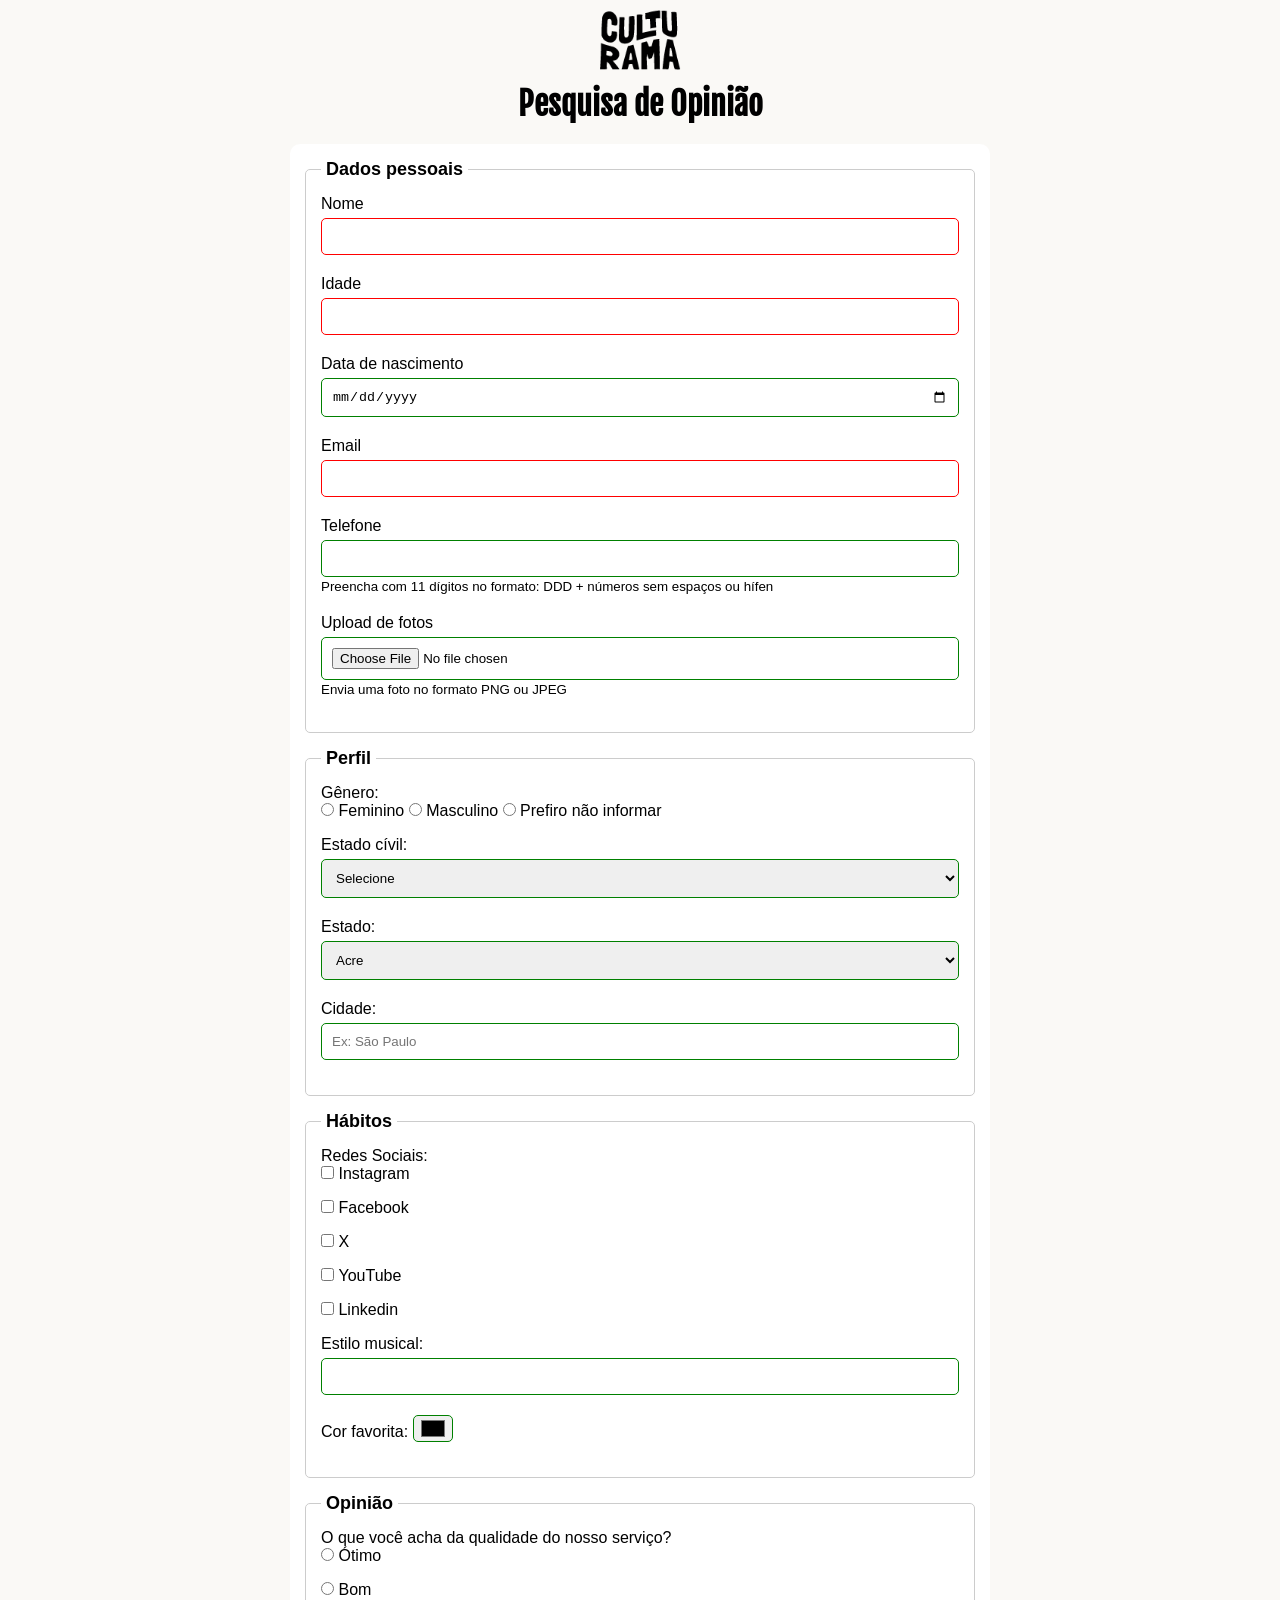
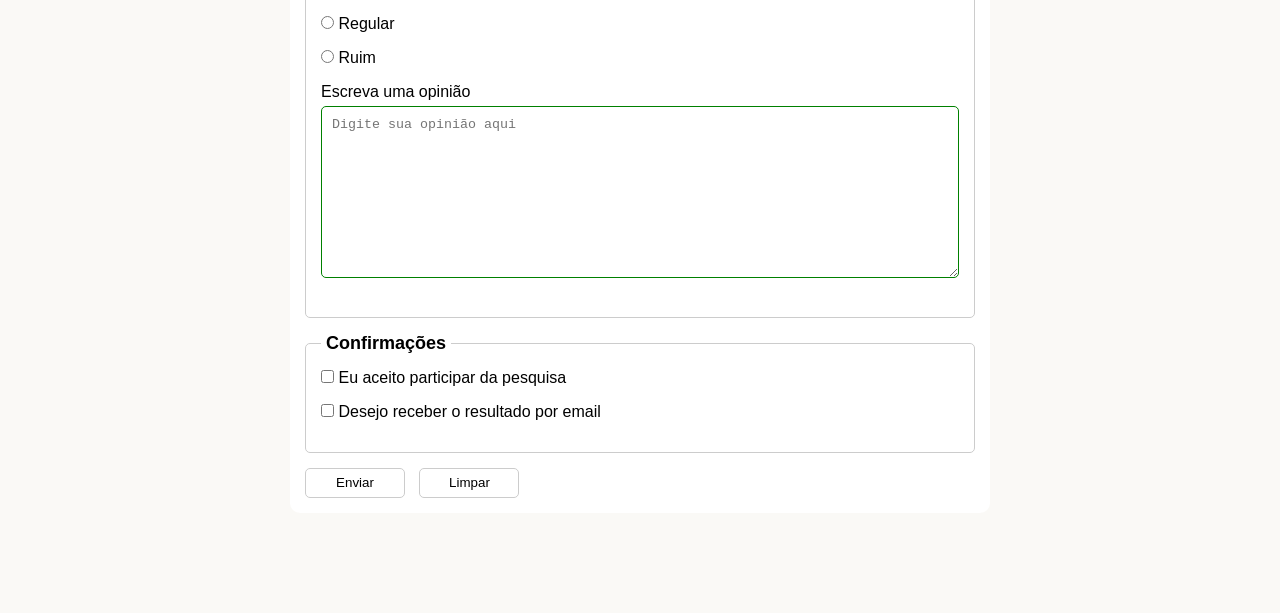
==== commit 7f129665: "Adiciona aria ao campo de upload de foto" ====
--- a/index.html
+++ b/index.html
@@ -40,7 +40,9 @@
                     <small id="phoneHelp">Preencha com 11 dígitos no formato: DDD + números sem espaços ou hífen</small>
                     <br>
                     <label for="image">Upload de fotos</label>
-                    <input id="image" type="file" accept="image/*" name="userImage">
+                    <input id="image" type="file" accept="image/*" name="userImage" aria-describedby="imageHelp">
+                    <small class= "small-img"id="imageHelp">Envia uma foto no formato PNG ou JPEG
+                    </small>
                     <br>
                 </fieldset>
 
--- a/css/style.css
+++ b/css/style.css
@@ -60,7 +60,8 @@
     display: inline-block;
 }
 
-input[type="tel"] {
+input[type="tel"],
+input[type="file"] {
     margin-bottom: 0;
 }
 
